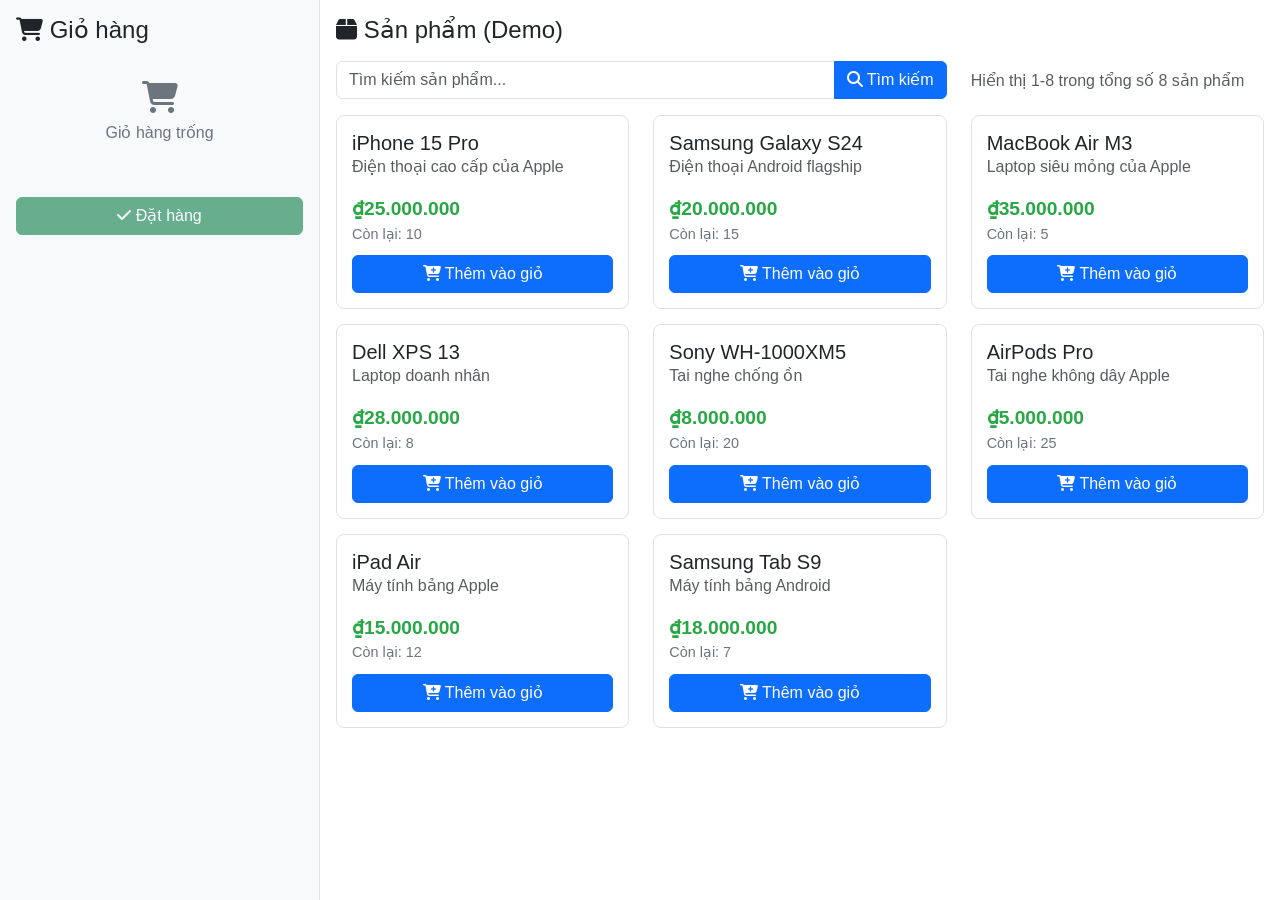
==== ui/demo.html @ bcab740c "feat: Implement Mini Ecommerce UI with product search, cart functionality, and order processing" ====
<!DOCTYPE html>
<html lang="vi">
<head>
    <meta charset="UTF-8">
    <meta name="viewport" content="width=device-width, initial-scale=1.0">
    <title>Mini Ecommerce - Demo (Offline)</title>
    <link href="https://cdn.jsdelivr.net/npm/bootstrap@5.3.0/dist/css/bootstrap.min.css" rel="stylesheet">
    <link href="https://cdnjs.cloudflare.com/ajax/libs/font-awesome/6.4.0/css/all.min.css" rel="stylesheet">
    <link href="styles.css" rel="stylesheet">
</head>
<body>
    <div class="container-fluid vh-100">
        <div class="row h-100">
            <!-- Cart Section (20%) -->
            <div class="col-3 bg-light border-end p-3" id="cart-section">
                <h4 class="mb-3">
                    <i class="fas fa-shopping-cart"></i> Giỏ hàng
                </h4>
                <div id="cart-items" class="mb-3">
                    <div class="empty-cart">
                        <i class="fas fa-shopping-cart fa-2x mb-2"></i>
                        <p>Giỏ hàng trống</p>
                    </div>
                </div>
                <div class="mt-auto">
                    <button id="order-btn" class="btn btn-success w-100" disabled>
                        <i class="fas fa-check"></i> Đặt hàng
                    </button>
                </div>
            </div>

            <!-- Products Section (80%) -->
            <div class="col-9 p-3" id="products-section">
                <h4 class="mb-3">
                    <i class="fas fa-box"></i> Sản phẩm (Demo)
                </h4>

                <!-- Search Section -->
                <div class="row mb-3">
                    <div class="col-md-8">
                        <div class="input-group">
                            <input type="text" id="search-input" class="form-control" placeholder="Tìm kiếm sản phẩm...">
                            <button id="search-btn" class="btn btn-primary">
                                <i class="fas fa-search"></i> Tìm kiếm
                            </button>
                        </div>
                    </div>
                    <div class="col-md-4">
                        <div id="pagination-info" class="text-muted mt-2">
                            Hiển thị 1-8 trong tổng số 8 sản phẩm
                        </div>
                    </div>
                </div>

                <!-- Products Grid -->
                <div id="products-grid" class="row">
                    <!-- Demo products will be loaded here -->
                </div>
            </div>
        </div>
    </div>

    <!-- Bootstrap JS -->
    <script src="https://cdn.jsdelivr.net/npm/bootstrap@5.3.0/dist/js/bootstrap.bundle.min.js"></script>
    <script>
        // Demo data
        const demoProducts = [
            { id: 1, name: "iPhone 15 Pro", description: "Điện thoại cao cấp của Apple", price: 25000000, stockQuantity: 10 },
            { id: 2, name: "Samsung Galaxy S24", description: "Điện thoại Android flagship", price: 20000000, stockQuantity: 15 },
            { id: 3, name: "MacBook Air M3", description: "Laptop siêu mỏng của Apple", price: 35000000, stockQuantity: 5 },
            { id: 4, name: "Dell XPS 13", description: "Laptop doanh nhân", price: 28000000, stockQuantity: 8 },
            { id: 5, name: "Sony WH-1000XM5", description: "Tai nghe chống ồn", price: 8000000, stockQuantity: 20 },
            { id: 6, name: "AirPods Pro", description: "Tai nghe không dây Apple", price: 5000000, stockQuantity: 25 },
            { id: 7, name: "iPad Air", description: "Máy tính bảng Apple", price: 15000000, stockQuantity: 12 },
            { id: 8, name: "Samsung Tab S9", description: "Máy tính bảng Android", price: 18000000, stockQuantity: 7 }
        ];

        let cart = [];

        // Initialize
        document.addEventListener('DOMContentLoaded', function() {
            displayProducts(demoProducts);
            setupEventListeners();
        });

        function setupEventListeners() {
            document.getElementById('search-btn').addEventListener('click', handleSearch);
            document.getElementById('search-input').addEventListener('keypress', function(e) {
                if (e.key === 'Enter') handleSearch();
            });
            document.getElementById('order-btn').addEventListener('click', handleOrder);
        }

        function handleSearch() {
            const keyword = document.getElementById('search-input').value.toLowerCase().trim();
            const filtered = keyword ?
                demoProducts.filter(p => p.name.toLowerCase().includes(keyword) || p.description.toLowerCase().includes(keyword)) :
                demoProducts;

            displayProducts(filtered);
            document.getElementById('pagination-info').textContent =
                `Hiển thị 1-${filtered.length} trong tổng số ${filtered.length} sản phẩm`;
        }

        function displayProducts(products) {
            const grid = document.getElementById('products-grid');
            grid.innerHTML = '';

            products.forEach(product => {
                const col = document.createElement('div');
                col.className = 'col-md-6 col-lg-4';

                col.innerHTML = `
                    <div class="product-card">
                        <h5 class="card-title">${product.name}</h5>
                        <p class="card-text text-muted">${product.description}</p>
                        <div class="product-price">₫${product.price.toLocaleString('vi-VN')}</div>
                        <div class="product-stock">Còn lại: ${product.stockQuantity}</div>
                        <button class="btn btn-primary btn-add-cart"
                                onclick="addToCart(${product.id}, '${product.name}', ${product.price}, ${product.stockQuantity})"
                                ${product.stockQuantity <= 0 ? 'disabled' : ''}>
                            <i class="fas fa-cart-plus"></i>
                            ${product.stockQuantity <= 0 ? 'Hết hàng' : 'Thêm vào giỏ'}
                        </button>
                    </div>
                `;

                grid.appendChild(col);
            });
        }

        function addToCart(productId, productName, price, maxStock) {
            const existingItem = cart.find(item => item.productId === productId);

            if (existingItem) {
                if (existingItem.quantity < maxStock) {
                    existingItem.quantity += 1;
                } else {
                    alert(`Không thể thêm. Chỉ còn ${maxStock} sản phẩm trong kho.`);
                    return;
                }
            } else {
                cart.push({
                    productId: productId,
                    name: productName,
                    price: price,
                    quantity: 1,
                    maxStock: maxStock
                });
            }

            updateCartDisplay();
            alert('Đã thêm sản phẩm vào giỏ hàng!');
        }

        function updateCartDisplay() {
            const cartItems = document.getElementById('cart-items');

            if (cart.length === 0) {
                cartItems.innerHTML = `
                    <div class="empty-cart">
                        <i class="fas fa-shopping-cart fa-2x mb-2"></i>
                        <p>Giỏ hàng trống</p>
                    </div>
                `;
                document.getElementById('order-btn').disabled = true;
                return;
            }

            cartItems.innerHTML = '';
            cart.forEach((item, index) => {
                const div = document.createElement('div');
                div.className = 'cart-item';

                div.innerHTML = `
                    <div class="cart-item-info">
                        <div class="fw-bold">${item.name}</div>
                        <div class="text-muted">₫${item.price.toLocaleString('vi-VN')}</div>
                    </div>
                    <div class="cart-item-controls">
                        <div class="quantity-controls">
                            <button onclick="changeQuantity(${index}, -1)" ${item.quantity <= 1 ? 'disabled' : ''}>-</button>
                            <input type="number" value="${item.quantity}" readonly min="1" max="${item.maxStock}">
                            <button onclick="changeQuantity(${index}, 1)" ${item.quantity >= item.maxStock ? 'disabled' : ''}>+</button>
                        </div>
                        <button class="btn btn-sm btn-outline-danger ms-2" onclick="removeFromCart(${index})">
                            <i class="fas fa-trash"></i>
                        </button>
                    </div>
                `;

                cartItems.appendChild(div);
            });

            document.getElementById('order-btn').disabled = false;
        }

        function changeQuantity(index, delta) {
            const item = cart[index];
            const newQuantity = item.quantity + delta;

            if (newQuantity >= 1 && newQuantity <= item.maxStock) {
                item.quantity = newQuantity;
                updateCartDisplay();
            }
        }

        function removeFromCart(index) {
            cart.splice(index, 1);
            updateCartDisplay();
        }

        function handleOrder() {
            if (cart.length === 0) {
                alert('Giỏ hàng trống!');
                return;
            }

            const orderSummary = cart.map(item =>
                `${item.name} x${item.quantity} = ₫${(item.price * item.quantity).toLocaleString('vi-VN')}`
            ).join('\n');

            const total = cart.reduce((sum, item) => sum + (item.price * item.quantity), 0);

            alert(`Đặt hàng thành công!\n\n${orderSummary}\n\nTổng cộng: ₫${total.toLocaleString('vi-VN')}`);

            cart = [];
            updateCartDisplay();
        }
    </script>
</body>
</html>
---- ui/styles.css ----
/* Custom styles for Mini Ecommerce UI */

body {
    font-family: 'Segoe UI', Tahoma, Geneva, Verdana, sans-serif;
}

#cart-section {
    min-height: 100vh;
    position: sticky;
    top: 0;
}

.cart-item {
    display: flex;
    align-items: center;
    padding: 10px;
    border: 1px solid #dee2e6;
    border-radius: 5px;
    margin-bottom: 10px;
    background: white;
}

.cart-item-info {
    flex: 1;
    margin-right: 10px;
}

.cart-item-controls {
    display: flex;
    align-items: center;
    gap: 5px;
}

.quantity-controls {
    display: flex;
    align-items: center;
    gap: 5px;
}

.quantity-controls button {
    width: 30px;
    height: 30px;
    border: 1px solid #dee2e6;
    background: white;
    border-radius: 3px;
    display: flex;
    align-items: center;
    justify-content: center;
    cursor: pointer;
}

.quantity-controls button:hover {
    background: #f8f9fa;
}

.quantity-controls input {
    width: 50px;
    text-align: center;
    border: 1px solid #dee2e6;
    border-radius: 3px;
    padding: 2px 5px;
}

.product-card {
    border: 1px solid #dee2e6;
    border-radius: 8px;
    padding: 15px;
    margin-bottom: 15px;
    transition: box-shadow 0.3s ease;
}

.product-card:hover {
    box-shadow: 0 2px 8px rgba(0,0,0,0.1);
}

.product-price {
    font-size: 1.2em;
    font-weight: bold;
    color: #28a745;
}

.product-stock {
    color: #6c757d;
    font-size: 0.9em;
}

.btn-add-cart {
    width: 100%;
    margin-top: 10px;
}

.pagination-btn {
    margin: 0 2px;
    padding: 5px 10px;
    border: 1px solid #dee2e6;
    background: white;
    cursor: pointer;
    border-radius: 3px;
}

.pagination-btn.active {
    background: #007bff;
    color: white;
    border-color: #007bff;
}

.pagination-btn:hover:not(.active) {
    background: #f8f9fa;
}

#order-btn {
    margin-top: auto;
}

.empty-cart {
    text-align: center;
    color: #6c757d;
    padding: 20px;
}

/* Responsive adjustments */
@media (max-width: 768px) {
    .col-3, .col-9 {
        flex: 0 0 100%;
        max-width: 100%;
    }

    #cart-section {
        order: 2;
        min-height: auto;
    }

    #products-section {
        order: 1;
    }
}
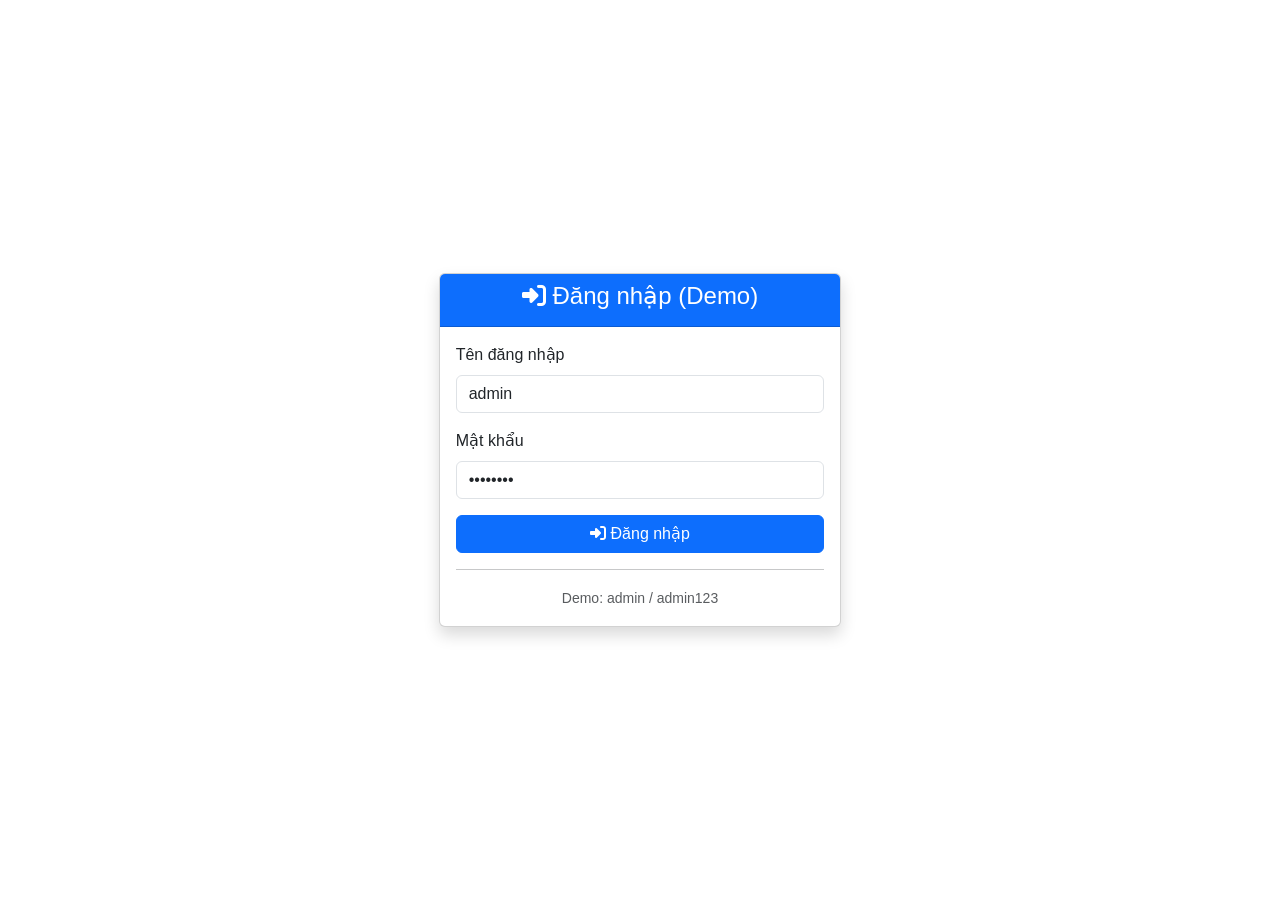
==== commit 936c44ac: "feat: Add user authentication and order management features" ====
--- a/ui/demo.html
+++ b/ui/demo.html
@@ -9,60 +9,374 @@
     <link href="styles.css" rel="stylesheet">
 </head>
 <body>
-    <div class="container-fluid vh-100">
-        <div class="row h-100">
-            <!-- Cart Section (20%) -->
-            <div class="col-3 bg-light border-end p-3" id="cart-section">
-                <h4 class="mb-3">
-                    <i class="fas fa-shopping-cart"></i> Giỏ hàng
-                </h4>
-                <div id="cart-items" class="mb-3">
-                    <div class="empty-cart">
-                        <i class="fas fa-shopping-cart fa-2x mb-2"></i>
-                        <p>Giỏ hàng trống</p>
-                    </div>
-                </div>
-                <div class="mt-auto">
-                    <button id="order-btn" class="btn btn-success w-100" disabled>
-                        <i class="fas fa-check"></i> Đặt hàng
-                    </button>
-                </div>
-            </div>
-
-            <!-- Products Section (80%) -->
-            <div class="col-9 p-3" id="products-section">
-                <h4 class="mb-3">
-                    <i class="fas fa-box"></i> Sản phẩm (Demo)
-                </h4>
-
-                <!-- Search Section -->
-                <div class="row mb-3">
-                    <div class="col-md-8">
-                        <div class="input-group">
-                            <input type="text" id="search-input" class="form-control" placeholder="Tìm kiếm sản phẩm...">
-                            <button id="search-btn" class="btn btn-primary">
-                                <i class="fas fa-search"></i> Tìm kiếm
+    <!-- Login Screen -->
+    <div id="login-screen" class="container-fluid vh-100 show">
+        <div class="row h-100 align-items-center justify-content-center">
+            <div class="col-md-6 col-lg-4">
+                <div class="card shadow">
+                    <div class="card-header bg-primary text-white text-center">
+                        <h4><i class="fas fa-sign-in-alt"></i> Đăng nhập (Demo)</h4>
+                    </div>
+                    <div class="card-body">
+                        <form id="login-form">
+                            <div class="mb-3">
+                                <label for="username" class="form-label">Tên đăng nhập</label>
+                                <input type="text" class="form-control" id="username" value="admin" required>
+                            </div>
+                            <div class="mb-3">
+                                <label for="password" class="form-label">Mật khẩu</label>
+                                <input type="password" class="form-control" id="password" value="admin123" required>
+                            </div>
+                            <button type="submit" class="btn btn-primary w-100" id="login-btn">
+                                <i class="fas fa-sign-in-alt"></i> Đăng nhập
                             </button>
+                        </form>
+
+                        <hr class="my-3">
+                        <div class="text-center">
+                            <small class="text-muted">Demo: admin / admin123</small>
                         </div>
                     </div>
-                    <div class="col-md-4">
-                        <div id="pagination-info" class="text-muted mt-2">
-                            Hiển thị 1-8 trong tổng số 8 sản phẩm
-                        </div>
-                    </div>
-                </div>
-
-                <!-- Products Grid -->
-                <div id="products-grid" class="row">
-                    <!-- Demo products will be loaded here -->
                 </div>
             </div>
         </div>
     </div>
 
+    <!-- Main Application Screen -->
+    <div id="main-screen" class="container-fluid vh-100 d-none">
+        <!-- Navigation -->
+        <nav class="navbar navbar-expand-lg navbar-dark bg-primary">
+            <div class="container-fluid">
+                <a class="navbar-brand" href="#">
+                    <i class="fas fa-shopping-bag"></i> Mini Ecommerce (Demo)
+                </a>
+
+                <button class="navbar-toggler" type="button" data-bs-toggle="collapse" data-bs-target="#navbarNav">
+                    <span class="navbar-toggler-icon"></span>
+                </button>
+
+                <div class="collapse navbar-collapse" id="navbarNav">
+                    <ul class="navbar-nav me-auto">
+                        <li class="nav-item">
+                            <a class="nav-link active" href="#" onclick="showScreen('products')">
+                                <i class="fas fa-box"></i> Sản phẩm
+                            </a>
+                        </li>
+                        <li class="nav-item">
+                            <a class="nav-link" href="#" onclick="showScreen('orders')">
+                                <i class="fas fa-list"></i> Đơn hàng của tôi
+                            </a>
+                        </li>
+                    </ul>
+
+                    <ul class="navbar-nav">
+                        <li class="nav-item dropdown">
+                            <a class="nav-link dropdown-toggle" href="#" id="userDropdown" role="button" data-bs-toggle="dropdown">
+                                <i class="fas fa-user"></i> <span id="user-name">User</span>
+                            </a>
+                            <ul class="dropdown-menu">
+                                <li><a class="dropdown-item" href="#" onclick="logout()">
+                                    <i class="fas fa-sign-out-alt"></i> Đăng xuất
+                                </a></li>
+                            </ul>
+                        </li>
+                    </ul>
+                </div>
+            </div>
+        </nav>
+
+        <!-- Content Area -->
+        <div class="container-fluid" style="height: calc(100vh - 76px);">
+            <!-- Products Screen -->
+            <div id="products-screen" class="row h-100">
+                <!-- Cart Section (20%) -->
+                <div class="col-3 bg-light border-end p-3" id="cart-section">
+                    <h4 class="mb-3">
+                        <i class="fas fa-shopping-cart"></i> Giỏ hàng
+                    </h4>
+                    <div id="cart-items" class="mb-3">
+                        <div class="empty-cart">
+                            <i class="fas fa-shopping-cart fa-2x mb-2"></i>
+                            <p>Giỏ hàng trống</p>
+                        </div>
+                    </div>
+                    <div class="mt-auto">
+                        <button id="order-btn" class="btn btn-success w-100" disabled>
+                            <i class="fas fa-check"></i> Đặt hàng
+                        </button>
+                    </div>
+                </div>
+
+                <!-- Products Section (80%) -->
+                <div class="col-9 p-3" id="products-section">
+                    <h4 class="mb-3">
+                        <i class="fas fa-box"></i> Sản phẩm (Demo)
+                    </h4>
+
+                    <!-- Search Section -->
+                    <div class="row mb-3">
+                        <div class="col-md-8">
+                            <div class="input-group">
+                                <input type="text" id="search-input" class="form-control" placeholder="Tìm kiếm sản phẩm...">
+                                <button id="search-btn" class="btn btn-primary">
+                                    <i class="fas fa-search"></i> Tìm kiếm
+                                </button>
+                            </div>
+                        </div>
+                        <div class="col-md-4">
+                            <div id="pagination-info" class="text-muted mt-2">
+                                Hiển thị 1-8 trong tổng số 8 sản phẩm
+                            </div>
+                        </div>
+                    </div>
+
+                    <!-- Products Grid -->
+                    <div id="products-grid" class="row">
+                        <!-- Demo products will be loaded here -->
+                    </div>
+                </div>
+            </div>
+
+            <!-- Orders Screen -->
+            <div id="orders-screen" class="row h-100 d-none">
+                <div class="col-12 p-4">
+                    <h4 class="mb-3">
+                        <i class="fas fa-list"></i> Đơn hàng của tôi (Demo)
+                    </h4>
+
+                    <div id="orders-container">
+                        <!-- Orders will be loaded here -->
+                    </div>
+                </div>
+            </div>
+        </div>
+    </div>
+
     <!-- Bootstrap JS -->
     <script src="https://cdn.jsdelivr.net/npm/bootstrap@5.3.0/dist/js/bootstrap.bundle.min.js"></script>
+    <style>
+        /* Screen Management */
+        #login-screen, #main-screen {
+            display: none;
+        }
+
+        #login-screen.show, #main-screen.show {
+            display: block !important;
+        }
+
+        /* Main Screen Layout */
+        #cart-section {
+            min-height: 100%;
+            position: sticky;
+            top: 0;
+        }
+
+        #products-screen, #orders-screen {
+            height: 100%;
+        }
+
+        .empty-cart {
+            text-align: center;
+            color: #6c757d;
+            padding: 20px;
+        }
+
+        .product-card {
+            border: 1px solid #dee2e6;
+            border-radius: 8px;
+            padding: 15px;
+            margin-bottom: 15px;
+            transition: box-shadow 0.3s ease;
+        }
+
+        .product-card:hover {
+            box-shadow: 0 2px 8px rgba(0,0,0,0.1);
+        }
+
+        .product-price {
+            font-size: 1.2em;
+            font-weight: bold;
+            color: #28a745;
+        }
+
+        .product-stock {
+            color: #6c757d;
+            font-size: 0.9em;
+        }
+
+        .btn-add-cart {
+            width: 100%;
+            margin-top: 10px;
+        }
+
+        .cart-item {
+            display: flex;
+            align-items: center;
+            padding: 10px;
+            border: 1px solid #dee2e6;
+            border-radius: 5px;
+            margin-bottom: 10px;
+            background: white;
+        }
+
+        .cart-item-info {
+            flex: 1;
+            margin-right: 10px;
+        }
+
+        .cart-item-controls {
+            display: flex;
+            align-items: center;
+            gap: 5px;
+        }
+
+        .quantity-controls {
+            display: flex;
+            align-items: center;
+            gap: 5px;
+        }
+
+        .quantity-controls button {
+            width: 30px;
+            height: 30px;
+            border: 1px solid #dee2e6;
+            background: white;
+            border-radius: 3px;
+            display: flex;
+            align-items: center;
+            justify-content: center;
+            cursor: pointer;
+        }
+
+        .quantity-controls button:hover {
+            background: #f8f9fa;
+        }
+
+        .quantity-controls input {
+            width: 50px;
+            text-align: center;
+            border: 1px solid #dee2e6;
+            border-radius: 3px;
+            padding: 2px 5px;
+        }
+
+        /* Responsive adjustments */
+        @media (max-width: 768px) {
+            .col-3, .col-9 {
+                flex: 0 0 100%;
+                max-width: 100%;
+            }
+
+            #cart-section {
+                order: 2;
+                min-height: auto;
+            }
+
+            #products-section {
+                order: 1;
+            }
+        }
+    </style>
     <script>
+        // Demo state
+        let currentUser = null;
+        let cart = [];
+        let currentScreen = 'products';
+
+        // Screen management
+        const loginScreen = document.getElementById('login-screen');
+        const mainScreen = document.getElementById('main-screen');
+        const productsScreen = document.getElementById('products-screen');
+        const ordersScreen = document.getElementById('orders-screen');
+        const userName = document.getElementById('user-name');
+
+        // Initialize
+        document.addEventListener('DOMContentLoaded', function() {
+            setupEventListeners();
+            showLoginScreen(); // Start with login screen
+        });
+
+        function setupEventListeners() {
+            document.getElementById('login-form').addEventListener('submit', handleLogin);
+            document.getElementById('search-btn').addEventListener('click', handleSearch);
+            document.getElementById('search-input').addEventListener('keypress', function(e) {
+                if (e.key === 'Enter') handleSearch();
+            });
+            document.getElementById('order-btn').addEventListener('click', handleOrder);
+        }
+
+        function checkAuthentication() {
+            if (currentUser) {
+                showMainScreen();
+                loadInitialData();
+            } else {
+                showLoginScreen();
+            }
+        }
+
+        function showLoginScreen() {
+            loginScreen.classList.remove('d-none');
+            mainScreen.classList.add('d-none');
+        }
+
+        function showMainScreen() {
+            loginScreen.classList.add('d-none');
+            mainScreen.classList.remove('d-none');
+            if (userName) {
+                userName.textContent = currentUser.username;
+            }
+        }
+
+        function showScreen(screenName) {
+            document.querySelectorAll('.nav-link').forEach(link => {
+                link.classList.remove('active');
+            });
+
+            if (screenName === 'products') {
+                productsScreen.classList.remove('d-none');
+                ordersScreen.classList.add('d-none');
+                document.querySelector('a[onclick*="products"]').classList.add('active');
+                displayProducts(demoProducts);
+            } else if (screenName === 'orders') {
+                productsScreen.classList.add('d-none');
+                ordersScreen.classList.remove('d-none');
+                document.querySelector('a[onclick*="orders"]').classList.add('active');
+                loadUserOrders();
+            }
+        }
+
+        function loadInitialData() {
+            showScreen('products');
+        }
+
+        function handleLogin(e) {
+            e.preventDefault();
+            const username = document.getElementById('username').value;
+            const password = document.getElementById('password').value;
+
+            if (username === 'admin' && password === 'admin123') {
+                currentUser = {
+                    id: 1,
+                    username: username,
+                    email: username + '@example.com'
+                };
+                showMainScreen();
+                loadInitialData();
+                alert('Đăng nhập thành công!');
+            } else {
+                alert('Sai thông tin đăng nhập! Sử dụng: admin / admin123');
+            }
+        }
+
+        function logout() {
+            if (confirm('Bạn có chắc chắn muốn đăng xuất?')) {
+                currentUser = null;
+                cart = [];
+                showLoginScreen();
+                alert('Đã đăng xuất thành công');
+            }
+        }
+
         // Demo data
         const demoProducts = [
             { id: 1, name: "iPhone 15 Pro", description: "Điện thoại cao cấp của Apple", price: 25000000, stockQuantity: 10 },
@@ -227,6 +541,63 @@
             cart = [];
             updateCartDisplay();
         }
+
+        function loadUserOrders() {
+            const ordersContainer = document.getElementById('orders-container');
+
+            const mockOrders = [
+                {
+                    id: 1,
+                    createdAt: '2024-01-15T10:30:00',
+                    status: 'COMPLETED',
+                    totalAmount: 2500000,
+                    items: [
+                        { productName: 'iPhone 15 Pro', quantity: 1, price: 2500000 }
+                    ]
+                },
+                {
+                    id: 2,
+                    createdAt: '2024-01-10T14:20:00',
+                    status: 'PENDING',
+                    totalAmount: 1500000,
+                    items: [
+                        { productName: 'MacBook Air M3', quantity: 1, price: 1500000 }
+                    ]
+                }
+            ];
+
+            ordersContainer.innerHTML = mockOrders.map(order => `
+                <div class="card mb-3">
+                    <div class="card-header d-flex justify-content-between align-items-center">
+                        <h6 class="mb-0">
+                            <i class="fas fa-receipt"></i> Đơn hàng #${order.id}
+                        </h6>
+                        <span class="badge bg-${order.status === 'COMPLETED' ? 'success' : 'warning'}">${order.status === 'COMPLETED' ? 'Hoàn thành' : 'Chờ xử lý'}</span>
+                    </div>
+                    <div class="card-body">
+                        <div class="row">
+                            <div class="col-md-8">
+                                <h6>Sản phẩm:</h6>
+                                <ul class="list-unstyled">
+                                    ${order.items.map(item => `
+                                        <li>${item.productName} x${item.quantity} - ₫${item.price.toLocaleString('vi-VN')}</li>
+                                    `).join('')}
+                                </ul>
+                            </div>
+                            <div class="col-md-4 text-end">
+                                <p class="mb-1"><strong>Tổng tiền:</strong></p>
+                                <h5 class="text-primary">₫${order.totalAmount.toLocaleString('vi-VN')}</h5>
+                                <small class="text-muted">${new Date(order.createdAt).toLocaleDateString('vi-VN')}</small>
+                            </div>
+                        </div>
+                    </div>
+                </div>
+            `).join('');
+        }
+
+        // Global functions for onclick handlers
+        window.showScreen = showScreen;
+        window.logout = logout;
     </script>
 </body>
 </html>
--- a/ui/styles.css
+++ b/ui/styles.css
@@ -4,10 +4,24 @@
     font-family: 'Segoe UI', Tahoma, Geneva, Verdana, sans-serif;
 }
 
+/* Screen Management */
+#login-screen, #main-screen {
+    display: none;
+}
+
+#login-screen.show, #main-screen.show {
+    display: block !important;
+}
+
+/* Main Screen Layout */
 #cart-section {
-    min-height: 100vh;
+    min-height: 100%;
     position: sticky;
     top: 0;
+}
+
+#products-screen, #orders-screen {
+    height: 100%;
 }
 
 .cart-item {
